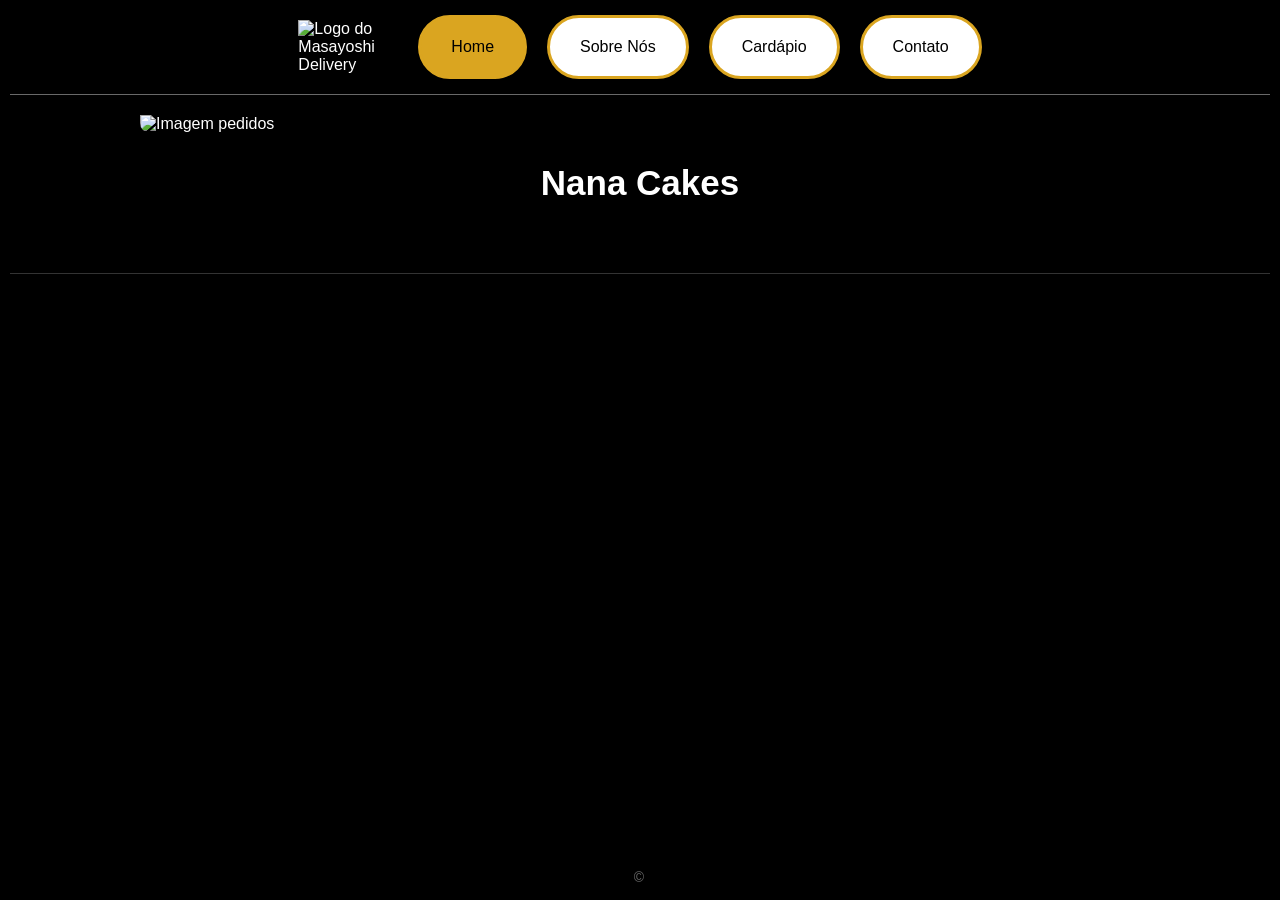
==== index.html @ 9b055c52 "limpesa" ====
<!DOCTYPE html>
<html lang="en">
<head>
    <meta charset="UTF-8">
    <meta name="viewport" content="width=device-width, initial-scale=1.0">
    
    <link rel="stylesheet" href="style/footer.css">
    <link rel="stylesheet" href="style/index.css">
    <link rel="stylesheet" href="style/header.css">
    <link rel="stylesheet" href="style/botao.css">
    
    <link rel="shortcut icon" href="images/favicon.ico" type="image/x-icon">


    
    <title>Home</title>
</head>


    <body>
    <header>
        <img class="logo" src="images/Logo.png" alt="Logo do Masayoshi Delivery">

        
        <nav>
            <a href="index.html" class="botao ativo">Home</a>
            <a href="pages/sobre_nos.html" class="botao">Sobre Nós</a>
            <a href="pages/cardapio.html" class="botao">Cardápio</a>
            <a href="pages/contato.html" class="botao">Contato</a>
        </nav>

    </header>

    <img src="images/Pedidos.jpg" alt="Imagem pedidos" class="pedidos" id="pedidos">

    <div class="loja">
        <h3> Nana Cakes </h3>
    </div>

    <div class="slogan">
        <p></p>
    </div>

    <footer> &copy;  </footer>

    
</body>
</html>
---- style/footer.css ----
footer {
    margin-top: auto;
    text-align: center;
    padding: 15px; 
    background-color: black;
    color: dimgray;
    font-size: 14px;
    letter-spacing: 2px;
}

@media (max-width: 768px){

    footer{
        font-size: 12px;
        padding: 10px;
        letter-spacing: 1px;
    }

}
---- style/index.css ----
* {
    margin: 0;
    padding: 0;
    box-sizing: border-box;
    font-family: 'Helvetica Neue', Arial, sans-serif;
}

body {
    background-color: black;
    color: white;
    min-height: 100vh;
    display: flex;
    flex-direction: column;
    padding: 0 10px;
    overflow: hidden;
}


.logo{
    width: 100px; 
    height: auto;
}

.loja h3{
    text-align: center;
    padding: 30px 0px 30px 0px;
    font-size: 35px;
}

/* imagem de centro */
.pedidos{
    padding-top: 20px;

    width: 100%;
    max-width: 1000px;

    max-height: 60vh; /* 🔥 usa altura da tela */
    height: auto;

    display: block;
    margin: 0 auto;
    border-radius: 10px;
}

.slogan {
    text-align: center;
    padding: 20px;
    border-bottom: 1px solid #333;
}

.slogan p {
    font-size: 24px;
    font-style: italic;
    color: lightgray;
    line-height: 1.5;
}



@media (max-width: 768px) {

    .loja h3{
        font-size: 24px;
        padding: 20px 0;
    }

    .slogan p{
        font-size: 16px;
        padding: 0 10px;
    }

    .pedidos{
        max-height: 40vh;
    }

}
---- style/header.css ----
header{
    display: flex;
    align-items: center;
    justify-content: center;
    gap: 20px;
    padding: 15px 8%;
    border-bottom: 1px solid dimgray;
}

nav{
    display: flex;
    gap: 20px;
}

@media (max-width: 768px){

    header{
        flex-direction: column; /* 🔥 quebra em coluna */
        gap: 15px;
        text-align: center;
    }

    nav{
        flex-wrap: wrap; /* 🔥 permite quebrar linha */
        justify-content: center;
        gap: 10px;
    }

    .botao{
        padding: 12px 18px; /* 🔥 menor no mobile */
        font-size: 14px;
    }

    .logo{
        width: 80px; /* 🔥 logo menor */
    }
}
---- style/botao.css ----
.botao{
    background-color: white;
    padding: 20px 30px 20px 30px;
    border-radius: 40px;
    border: 3px solid goldenrod;
    transition: 0.3s;
    text-decoration: none;
    color: black;
    cursor: pointer;
}

.botao:hover{
    background-color: palegoldenrod;
}

.botao.ativo{
    background-color: goldenrod;
}
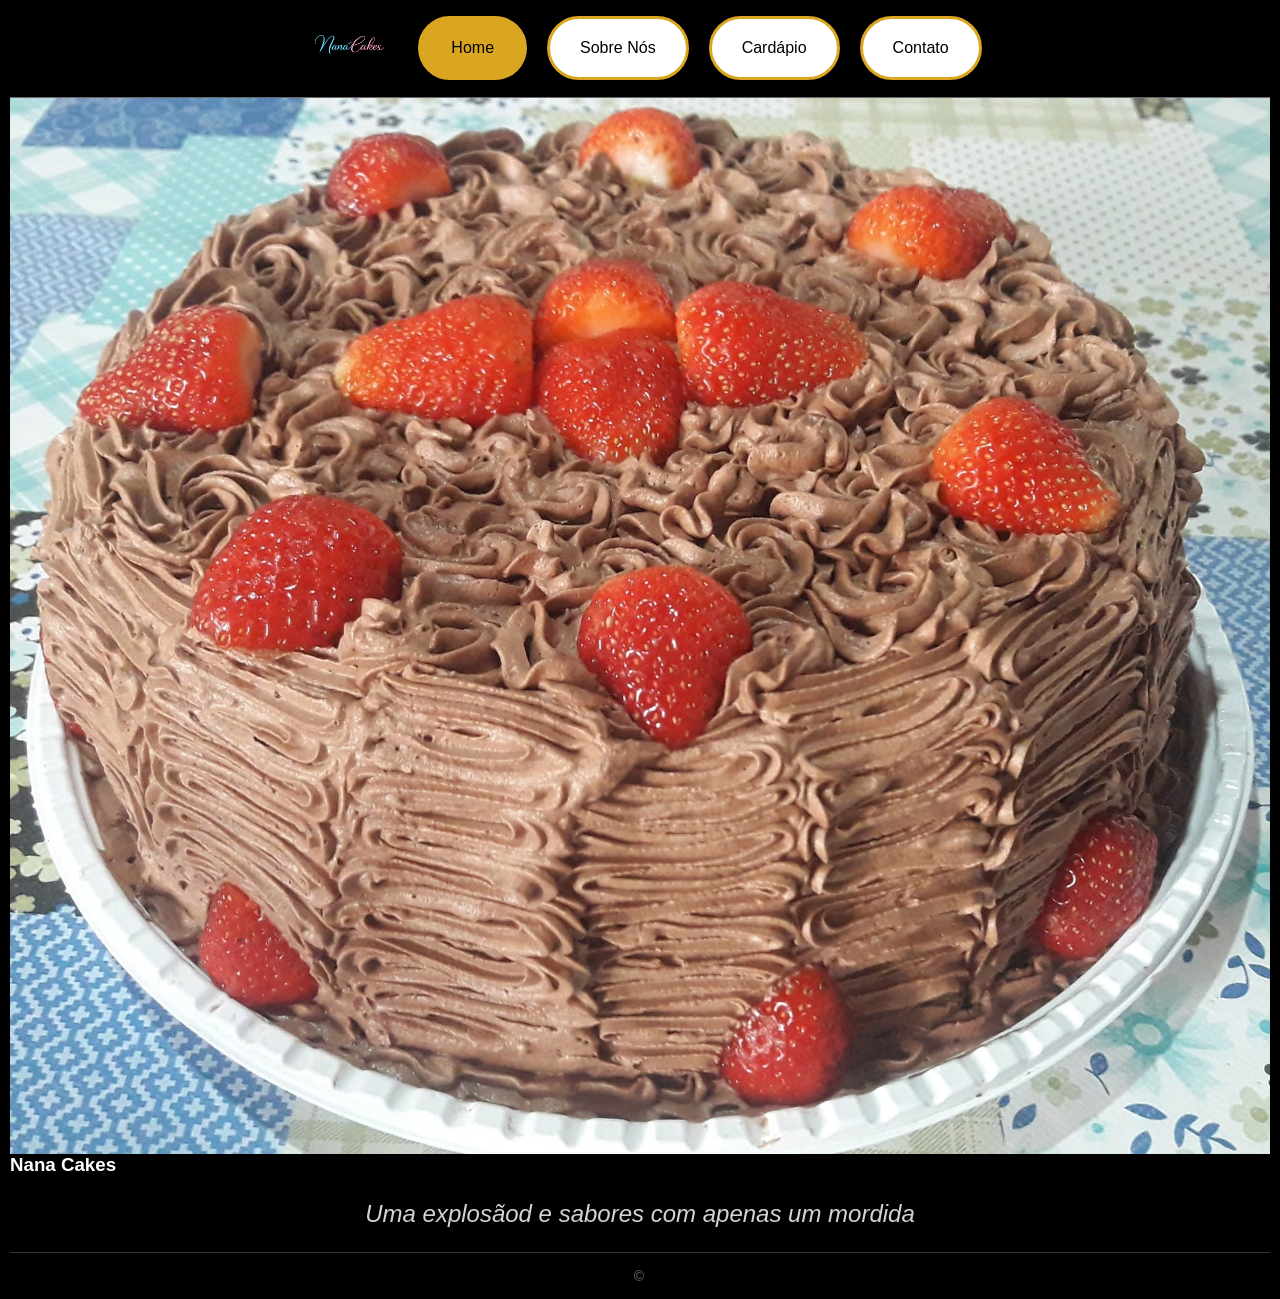
==== commit ca2144e5: "1.0" ====
--- a/index.html
+++ b/index.html
@@ -19,7 +19,7 @@
 
     <body>
     <header>
-        <img class="logo" src="images/Logo.png" alt="Logo do Masayoshi Delivery">
+        <img class="logo" src="images/logo.png" alt="Logo Nana Cakes">
 
         
         <nav>
@@ -31,14 +31,14 @@
 
     </header>
 
-    <img src="images/Pedidos.jpg" alt="Imagem pedidos" class="pedidos" id="pedidos">
+    <img src="images/principal_image.jpg" alt="Bolo de chocolate com morango" class="principal_image" id="principal_image>
 
     <div class="loja">
         <h3> Nana Cakes </h3>
     </div>
 
     <div class="slogan">
-        <p></p>
+        <p>Uma explosãod e sabores com apenas um mordida</p> <!-- provisorio -->
     </div>
 
     <footer> &copy;  </footer>
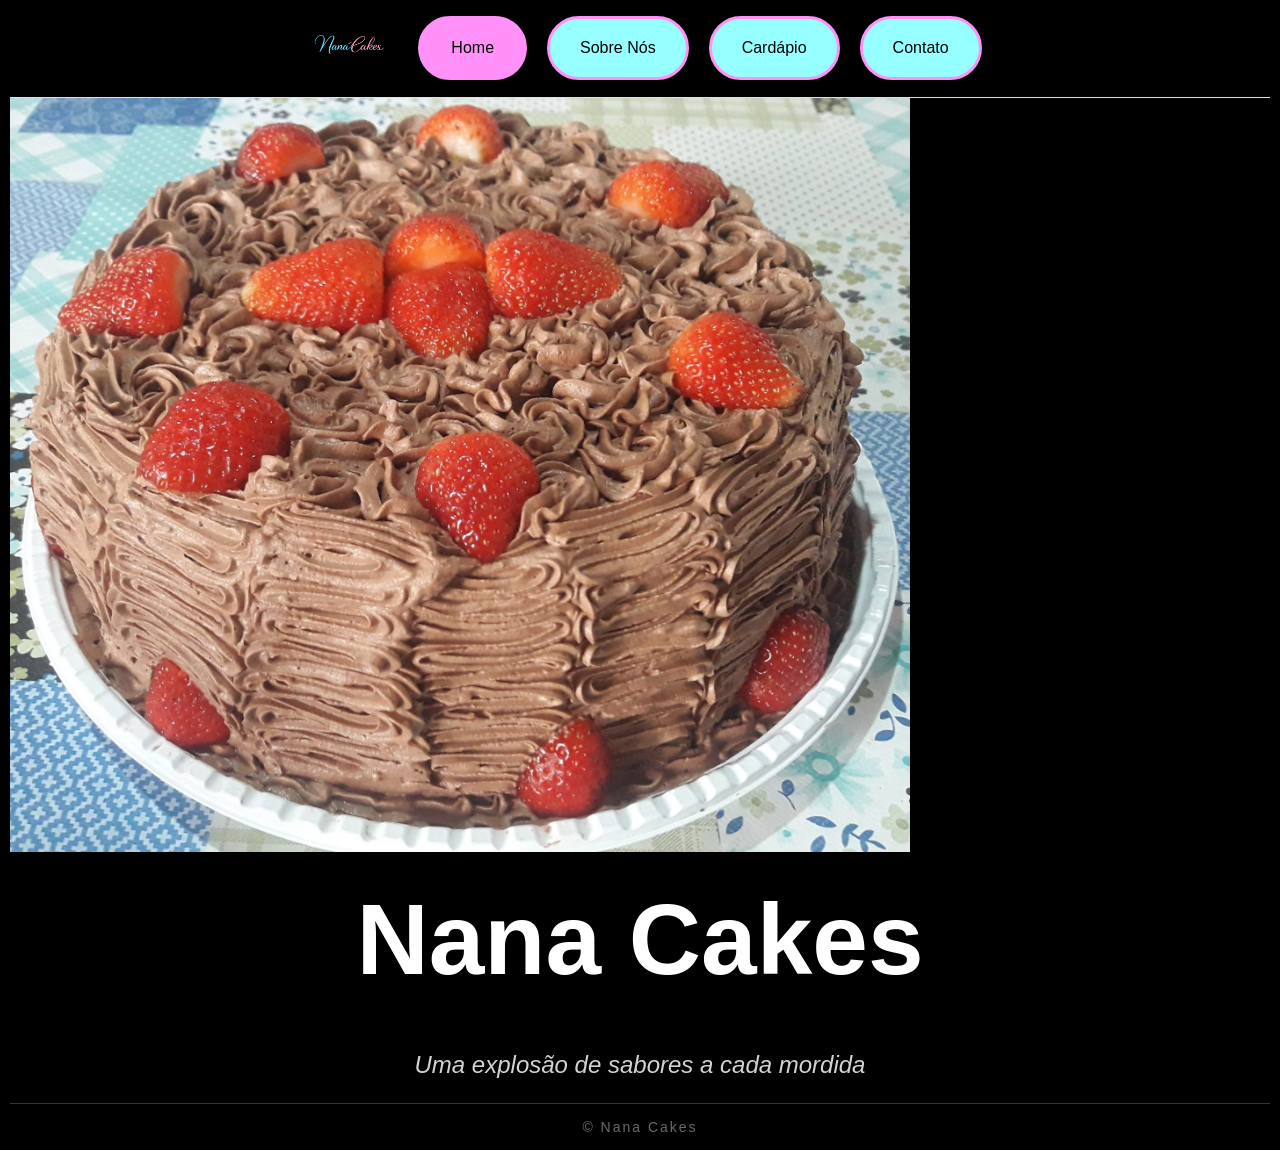
==== commit 1c4b54e5: "1.1" ====
--- a/index.html
+++ b/index.html
@@ -31,17 +31,17 @@
 
     </header>
 
-    <img src="images/principal_image.jpg" alt="Bolo de chocolate com morango" class="principal_image" id="principal_image>
+    <img src="images/principal_image.jpg" alt="Bolo de chocolate com morango" class="principal_image" id="principal_image">
 
     <div class="loja">
         <h3> Nana Cakes </h3>
     </div>
 
     <div class="slogan">
-        <p>Uma explosãod e sabores com apenas um mordida</p> <!-- provisorio -->
+        <p>Uma explosão de sabores a cada mordida</p> <!-- provisorio -->
     </div>
 
-    <footer> &copy;  </footer>
+    <footer> &copy; Nana Cakes </footer>
 
     
 </body>
--- a/style/index.css
+++ b/style/index.css
@@ -20,11 +20,15 @@
     width: 100px; 
     height: auto;
 }
+.principal_image{
+    width: 900px; 
+    height: auto;
+}
 
 .loja h3{
     text-align: center;
     padding: 30px 0px 30px 0px;
-    font-size: 35px;
+    font-size: 100px;
 }
 
 /* imagem de centro */
--- a/style/header.css
+++ b/style/header.css
@@ -4,7 +4,7 @@
     justify-content: center;
     gap: 20px;
     padding: 15px 8%;
-    border-bottom: 1px solid dimgray;
+    border-bottom: 1px solid rgb(150, 255, 255);
 }
 
 nav{
--- a/style/botao.css
+++ b/style/botao.css
@@ -1,8 +1,8 @@
 .botao{
-    background-color: white;
+    background-color: rgb(150, 255, 255);
     padding: 20px 30px 20px 30px;
     border-radius: 40px;
-    border: 3px solid goldenrod;
+    border: 3px solid rgb(255, 145, 249);
     transition: 0.3s;
     text-decoration: none;
     color: black;
@@ -10,9 +10,9 @@
 }
 
 .botao:hover{
-    background-color: palegoldenrod;
+    background-color: rgb(255, 145, 249);
 }
 
 .botao.ativo{
-    background-color: goldenrod;
+    background-color: rgb(255, 145, 249);
 }
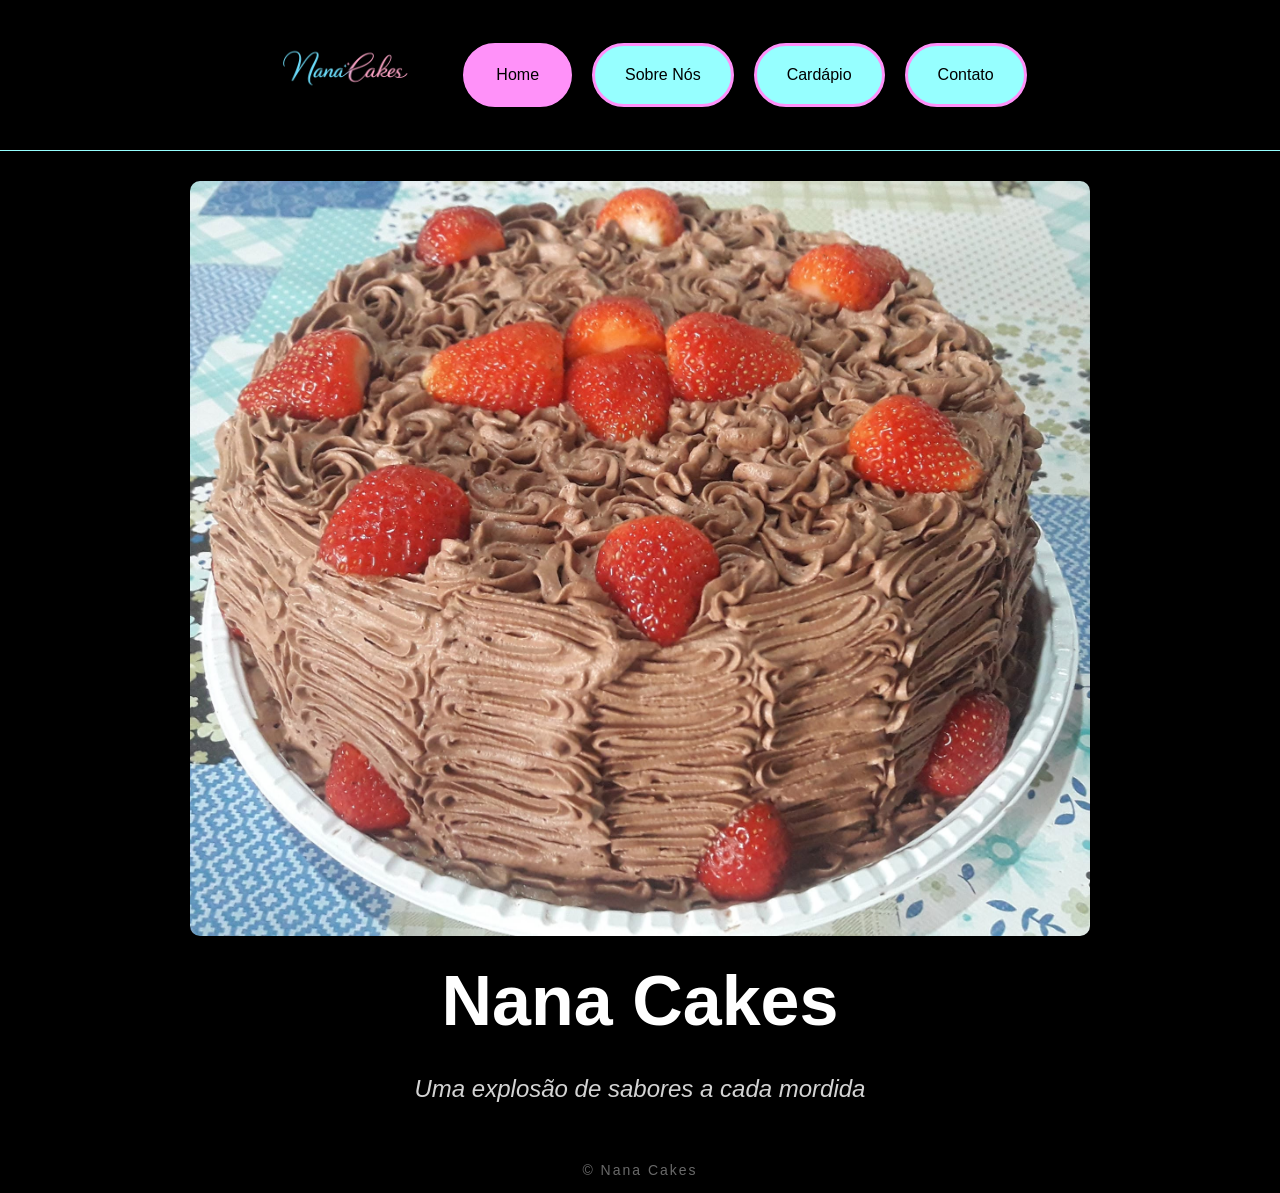
==== commit 7c0b3bf0: "final" ====
--- a/index.html
+++ b/index.html
@@ -1,48 +1,55 @@
 <!DOCTYPE html>
-<html lang="en">
+<html lang="pt-br">
+
 <head>
     <meta charset="UTF-8">
     <meta name="viewport" content="width=device-width, initial-scale=1.0">
-    
-    <link rel="stylesheet" href="style/footer.css">
+
     <link rel="stylesheet" href="style/index.css">
     <link rel="stylesheet" href="style/header.css">
     <link rel="stylesheet" href="style/botao.css">
-    
+    <link rel="stylesheet" href="style/footer.css">
+
     <link rel="shortcut icon" href="images/favicon.ico" type="image/x-icon">
 
-
-    
     <title>Home</title>
 </head>
 
+<body>
 
-    <body>
     <header>
         <img class="logo" src="images/logo.png" alt="Logo Nana Cakes">
 
-        
         <nav>
             <a href="index.html" class="botao ativo">Home</a>
             <a href="pages/sobre_nos.html" class="botao">Sobre Nós</a>
             <a href="pages/cardapio.html" class="botao">Cardápio</a>
             <a href="pages/contato.html" class="botao">Contato</a>
         </nav>
-
     </header>
 
-    <img src="images/principal_image.jpg" alt="Bolo de chocolate com morango" class="principal_image" id="principal_image">
+    <main class="home">
 
-    <div class="loja">
-        <h3> Nana Cakes </h3>
-    </div>
+        <img
+            src="images/principal_image.jpg"
+            alt="Bolo de chocolate com morango"
+            class="principal_image"
+        >
 
-    <div class="slogan">
-        <p>Uma explosão de sabores a cada mordida</p> <!-- provisorio -->
-    </div>
+        <section class="apresentacao">
+            <h1>Nana Cakes</h1>
 
-    <footer> &copy; Nana Cakes </footer>
+            <div class="slogan">
+                <p>Uma explosão de sabores a cada mordida</p>
+            </div>
+        </section>
 
-    
+    </main>
+
+    <footer>
+        &copy; Nana Cakes
+    </footer>
+
 </body>
+
 </html>
--- a/style/index.css
+++ b/style/index.css
@@ -11,45 +11,42 @@
     min-height: 100vh;
     display: flex;
     flex-direction: column;
-    padding: 0 10px;
-    overflow: hidden;
 }
 
-
-.logo{
-    width: 100px; 
-    height: auto;
-}
-.principal_image{
-    width: 900px; 
-    height: auto;
+/* Conteúdo principal da Home */
+.home {
+    flex: 1;
+    display: flex;
+    flex-direction: column;
+    align-items: center;
+    justify-content: center;
+    padding: 30px 20px;
+    gap: 25px;
 }
 
-.loja h3{
-    text-align: center;
-    padding: 30px 0px 30px 0px;
-    font-size: 100px;
-}
-
-/* imagem de centro */
-.pedidos{
-    padding-top: 20px;
-
+/* Imagem principal */
+.principal_image {
     width: 100%;
-    max-width: 1000px;
-
-    max-height: 60vh; /* 🔥 usa altura da tela */
+    max-width: 900px;
     height: auto;
-
     display: block;
-    margin: 0 auto;
     border-radius: 10px;
 }
 
+/* Nome da loja */
+.apresentacao {
+    width: 100%;
+    text-align: center;
+}
+
+.apresentacao h1 {
+    font-size: 70px;
+    margin-bottom: 20px;
+}
+
+/* Slogan */
 .slogan {
-    text-align: center;
-    padding: 20px;
-    border-bottom: 1px solid #333;
+    padding: 10px 20px;
 }
 
 .slogan p {
@@ -59,22 +56,21 @@
     line-height: 1.5;
 }
 
-
-
+/* Responsividade */
 @media (max-width: 768px) {
 
-    .loja h3{
-        font-size: 24px;
-        padding: 20px 0;
+    .home {
+        padding: 25px 15px;
+        gap: 15px;
     }
 
-    .slogan p{
-        font-size: 16px;
-        padding: 0 10px;
+    .apresentacao h1 {
+        font-size: 40px;
+        margin-bottom: 10px;
     }
 
-    .pedidos{
-        max-height: 40vh;
+    .slogan p {
+        font-size: 16px;
     }
 
 }
--- a/style/header.css
+++ b/style/header.css
@@ -1,37 +1,43 @@
-header{
+header {
+    display: flex;
+    align-items: center;
+    justify-content: center;
+    gap: 30px;
+    padding: 15px 8%;
+    border-bottom: 1px solid rgb(150, 255, 255);
+}
+
+.logo {
+    height: 120px;
+    width: auto;
+    display: block;
+}
+
+nav {
     display: flex;
     align-items: center;
     justify-content: center;
     gap: 20px;
-    padding: 15px 8%;
-    border-bottom: 1px solid rgb(150, 255, 255);
 }
 
-nav{
-    display: flex;
-    gap: 20px;
-}
+/* Responsividade */
+@media (max-width: 768px) {
 
-@media (max-width: 768px){
-
-    header{
-        flex-direction: column; /* 🔥 quebra em coluna */
+    header {
+        flex-direction: column;
         gap: 15px;
+        padding: 15px 20px;
         text-align: center;
     }
 
-    nav{
-        flex-wrap: wrap; /* 🔥 permite quebrar linha */
+    .logo {
+        height: 80px;
+    }
+
+    nav {
+        flex-wrap: wrap;
         justify-content: center;
         gap: 10px;
     }
 
-    .botao{
-        padding: 12px 18px; /* 🔥 menor no mobile */
-        font-size: 14px;
-    }
-
-    .logo{
-        width: 80px; /* 🔥 logo menor */
-    }
 }
--- a/style/botao.css
+++ b/style/botao.css
@@ -1,18 +1,29 @@
-.botao{
+.botao {
     background-color: rgb(150, 255, 255);
-    padding: 20px 30px 20px 30px;
+    padding: 20px 30px;
     border-radius: 40px;
     border: 3px solid rgb(255, 145, 249);
     transition: 0.3s;
     text-decoration: none;
     color: black;
     cursor: pointer;
+    display: inline-block;
 }
 
-.botao:hover{
+.botao:hover {
     background-color: rgb(255, 145, 249);
 }
 
-.botao.ativo{
+.botao.ativo {
     background-color: rgb(255, 145, 249);
+}
+
+/* Responsividade */
+@media (max-width: 768px) {
+
+    .botao {
+        padding: 12px 18px;
+        font-size: 14px;
+    }
+
 }
--- a/style/footer.css
+++ b/style/footer.css
@@ -1,16 +1,17 @@
 footer {
     margin-top: auto;
     text-align: center;
-    padding: 15px; 
+    padding: 15px;
     background-color: black;
     color: dimgray;
     font-size: 14px;
     letter-spacing: 2px;
 }
 
-@media (max-width: 768px){
+/* Responsividade */
+@media (max-width: 768px) {
 
-    footer{
+    footer {
         font-size: 12px;
         padding: 10px;
         letter-spacing: 1px;
